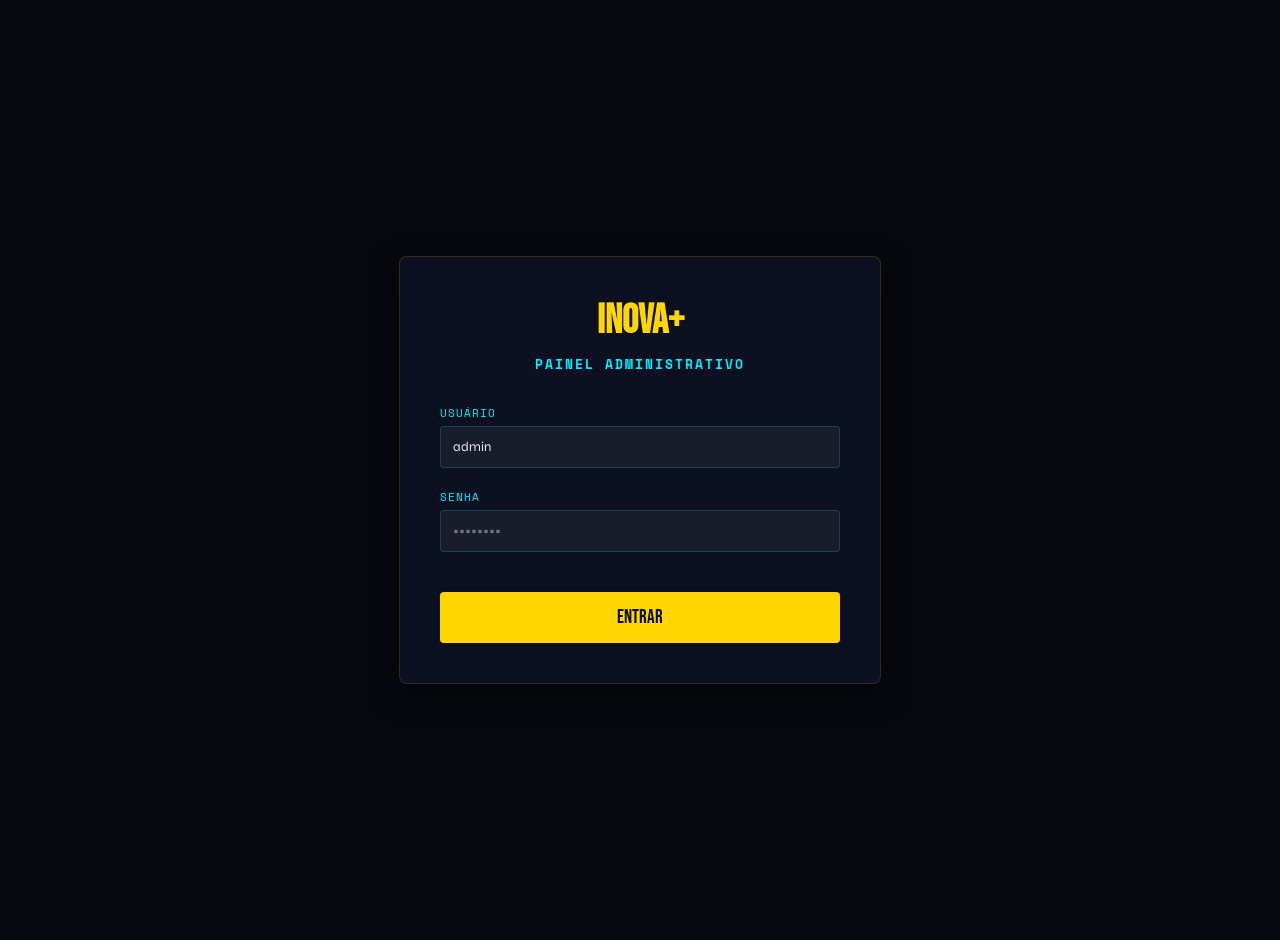
==== admin.html @ e515fde0 "Add admin panel HTML structure and styles" ====
<!DOCTYPE html>
<html lang="pt-BR">
<head>
    <meta charset="UTF-8">
    <meta name="viewport" content="width=device-width, initial-scale=1.0">
    <title>Painel Admin - Hackathon Inova+ 2026</title>
    <link href="https://fonts.googleapis.com/css2?family=Bebas+Neue&family=Syne:wght@400;600;700;800&family=Space+Mono:wght@400;700&display=swap" rel="stylesheet" />
    <style>
        :root {
            --yellow: #FFD600;
            --cyan: #00F0FF;
            --dark: #07090F;
            --panel: #0C1020;
            --text: #E8EAF6;
            --error: #ff4444;
            --success: #00C851;
            --border: rgba(255,214,0,0.15);
        }
        
        body {
            background: var(--dark);
            color: var(--text);
            font-family: 'Syne', sans-serif;
            display: flex;
            justify-content: center;
            align-items: center;
            min-height: 100vh;
            margin: 0;
            padding: 20px;
        }
        
        .login-container {
            background: var(--panel);
            border: 1px solid var(--border);
            border-radius: 8px;
            padding: 40px;
            width: 100%;
            max-width: 400px;
            box-shadow: 0 10px 30px rgba(0,0,0,0.5);
        }
        
        h1 {
            font-family: 'Bebas Neue', sans-serif;
            color: var(--yellow);
            font-size: 2.5rem;
            margin: 0 0 10px 0;
            text-align: center;
        }
        
        h2 {
            font-family: 'Space Mono', monospace;
            font-size: 0.8rem;
            color: var(--cyan);
            text-align: center;
            margin-bottom: 30px;
            letter-spacing: 2px;
        }
        
        .form-group {
            margin-bottom: 20px;
        }
        
        label {
            display: block;
            font-family: 'Space Mono', monospace;
            font-size: 0.7rem;
            color: var(--cyan);
            margin-bottom: 5px;
            letter-spacing: 1px;
        }
        
        input {
            width: 100%;
            padding: 12px;
            background: rgba(255,255,255,0.05);
            border: 1px solid rgba(0,240,255,0.2);
            color: var(--text);
            font-family: 'Syne', sans-serif;
            border-radius: 4px;
            box-sizing: border-box;
        }
        
        input:focus {
            outline: none;
            border-color: var(--yellow);
            box-shadow: 0 0 0 3px rgba(255,214,0,0.1);
        }
        
        .btn-login {
            width: 100%;
            padding: 14px;
            background: var(--yellow);
            color: var(--dark);
            font-family: 'Bebas Neue', sans-serif;
            font-size: 1.2rem;
            border: none;
            cursor: pointer;
            border-radius: 4px;
            margin-top: 20px;
            transition: all 0.3s;
        }
        
        .btn-login:hover {
            background: var(--cyan);
            transform: translateY(-2px);
            box-shadow: 0 5px 15px rgba(0,240,255,0.3);
        }
        
        .error-message {
            background: rgba(255,68,68,0.1);
            border-left: 4px solid var(--error);
            padding: 10px;
            margin: 20px 0;
            color: #ff8888;
            display: none;
        }
        
        .success-message {
            background: rgba(0,200,81,0.1);
            border-left: 4px solid var(--success);
            padding: 10px;
            margin: 20px 0;
            color: #88ff88;
            display: none;
        }
        
        .password-requirements {
            background: rgba(255,214,0,0.05);
            padding: 15px;
            border-radius: 4px;
            margin: 20px 0;
            font-size: 0.8rem;
        }
        
        .password-requirements h3 {
            color: var(--yellow);
            margin: 0 0 10px 0;
            font-size: 0.9rem;
        }
        
        .password-requirements ul {
            margin: 0;
            padding-left: 20px;
            color: var(--text);
        }
        
        .password-requirements li {
            margin-bottom: 5px;
        }
        
        .requirement-met {
            color: #00ff99;
        }
        
        .requirement-unmet {
            color: #ff8888;
        }
    </style>
</head>
<body>
    <div class="login-container" id="loginForm">
        <h1>INOVA+</h1>
        <h2>PAINEL ADMINISTRATIVO</h2>
        
        <div class="error-message" id="errorMessage"></div>
        <div class="success-message" id="successMessage"></div>
        
        <div id="loginPanel">
            <div class="form-group">
                <label>USUÁRIO</label>
                <input type="text" id="username" placeholder="admin" value="admin">
            </div>
            
            <div class="form-group">
                <label>SENHA</label>
                <input type="password" id="password" placeholder="••••••••">
            </div>
            
            <button class="btn-login" onclick="fazerLogin()">ENTRAR</button>
        </div>
        
        <div id="changePasswordPanel" style="display: none;">
            <div class="password-requirements">
                <h3>🔒 REQUISITOS DE SEGURANÇA</h3>
                <ul>
                    <li id="req-length">❌ Mínimo 8 caracteres</li>
                    <li id="req-upper">❌ Pelo menos 1 letra maiúscula</li>
                    <li id="req-lower">❌ Pelo menos 1 letra minúscula</li>
                    <li id="req-number">❌ Pelo menos 1 número</li>
                    <li id="req-special">❌ Pelo menos 1 caractere especial (!@#$%^&*)</li>
                </ul>
            </div>
            
            <div class="form-group">
                <label>SENHA ATUAL</label>
                <input type="password" id="currentPassword" placeholder="••••••••">
            </div>
            
            <div class="form-group">
                <label>NOVA SENHA</label>
                <input type="password" id="newPassword" placeholder="••••••••" onkeyup="validarSenha()">
            </div>
            
            <div class="form-group">
                <label>CONFIRMAR NOVA SENHA</label>
                <input type="password" id="confirmPassword" placeholder="••••••••">
            </div>
            
            <button class="btn-login" onclick="alterarSenha()">ALTERAR SENHA</button>
        </div>
    </div>

    <script>
        // USE A MESMA URL DO SEU APPS SCRIPT (a mesma do formulário)
        const SCRIPT_URL = 'https://script.google.com/macros/s/AKfycbwMKaQ-8fopOYoehbYpZNs1veUWuI6yztzF2uRAOkMX9GWi3FrcPFpfTfwN0WLoxo12/exec';
        
        function fazerLogin() {
            const username = document.getElementById('username').value;
            const password = document.getElementById('password').value;
            
            if (!username || !password) {
                mostrarErro('Preencha todos os campos');
                return;
            }
            
            fetch(`${SCRIPT_URL}?action=login&username=${encodeURIComponent(username)}&password=${encodeURIComponent(password)}`)
                .then(response => response.json())
                .then(data => {
                    if (data.success) {
                        if (data.primeiro_acesso) {
                            document.getElementById('loginPanel').style.display = 'none';
                            document.getElementById('changePasswordPanel').style.display = 'block';
                            document.getElementById('currentPassword').value = password;
                            mostrarSucesso('Primeiro acesso! Crie uma nova senha forte.');
                        } else {
                            window.location.href = 'dashboard.html';
                        }
                    } else {
                        mostrarErro(data.error || 'Usuário ou senha inválidos');
                    }
                })
                .catch(error => {
                    mostrarErro('Erro de conexão');
                });
        }
        
        function validarSenha() {
            const senha = document.getElementById('newPassword').value;
            
            const requisitos = {
                length: senha.length >= 8,
                upper: /[A-Z]/.test(senha),
                lower: /[a-z]/.test(senha),
                number: /[0-9]/.test(senha),
                special: /[!@#$%^&*]/.test(senha)
            };
            
            document.getElementById('req-length').innerHTML = (requisitos.length ? '✅' : '❌') + ' Mínimo 8 caracteres';
            document.getElementById('req-upper').innerHTML = (requisitos.upper ? '✅' : '❌') + ' Pelo menos 1 letra maiúscula';
            document.getElementById('req-lower').innerHTML = (requisitos.lower ? '✅' : '❌') + ' Pelo menos 1 letra minúscula';
            document.getElementById('req-number').innerHTML = (requisitos.number ? '✅' : '❌') + ' Pelo menos 1 número';
            document.getElementById('req-special').innerHTML = (requisitos.special ? '✅' : '❌') + ' Pelo menos 1 caractere especial';
            
            return requisitos.length && requisitos.upper && requisitos.lower && requisitos.number && requisitos.special;
        }
        
        function alterarSenha() {
            const username = document.getElementById('username').value;
            const currentPassword = document.getElementById('currentPassword').value;
            const newPassword = document.getElementById('newPassword').value;
            const confirmPassword = document.getElementById('confirmPassword').value;
            
            if (!validarSenha()) {
                mostrarErro('A nova senha não atende aos requisitos de segurança');
                return;
            }
            
            if (newPassword !== confirmPassword) {
                mostrarErro('As senhas não conferem');
                return;
            }
            
            fetch(`${SCRIPT_URL}?action=changePassword&username=${encodeURIComponent(username)}&currentPassword=${encodeURIComponent(currentPassword)}&newPassword=${encodeURIComponent(newPassword)}`)
                .then(response => response.json())
                .then(data => {
                    if (data.success) {
                        mostrarSucesso('Senha alterada com sucesso! Redirecionando...');
                        setTimeout(() => {
                            window.location.href = 'dashboard.html';
                        }, 2000);
                    } else {
                        mostrarErro(data.error || 'Erro ao alterar senha');
                    }
                })
                .catch(error => {
                    mostrarErro('Erro de conexão');
                });
        }
        
        function mostrarErro(msg) {
            document.getElementById('errorMessage').style.display = 'block';
            document.getElementById('errorMessage').innerHTML = msg;
            document.getElementById('successMessage').style.display = 'none';
        }
        
        function mostrarSucesso(msg) {
            document.getElementById('successMessage').style.display = 'block';
            document.getElementById('successMessage').innerHTML = msg;
            document.getElementById('errorMessage').style.display = 'none';
        }
    </script>
</body>
</html>
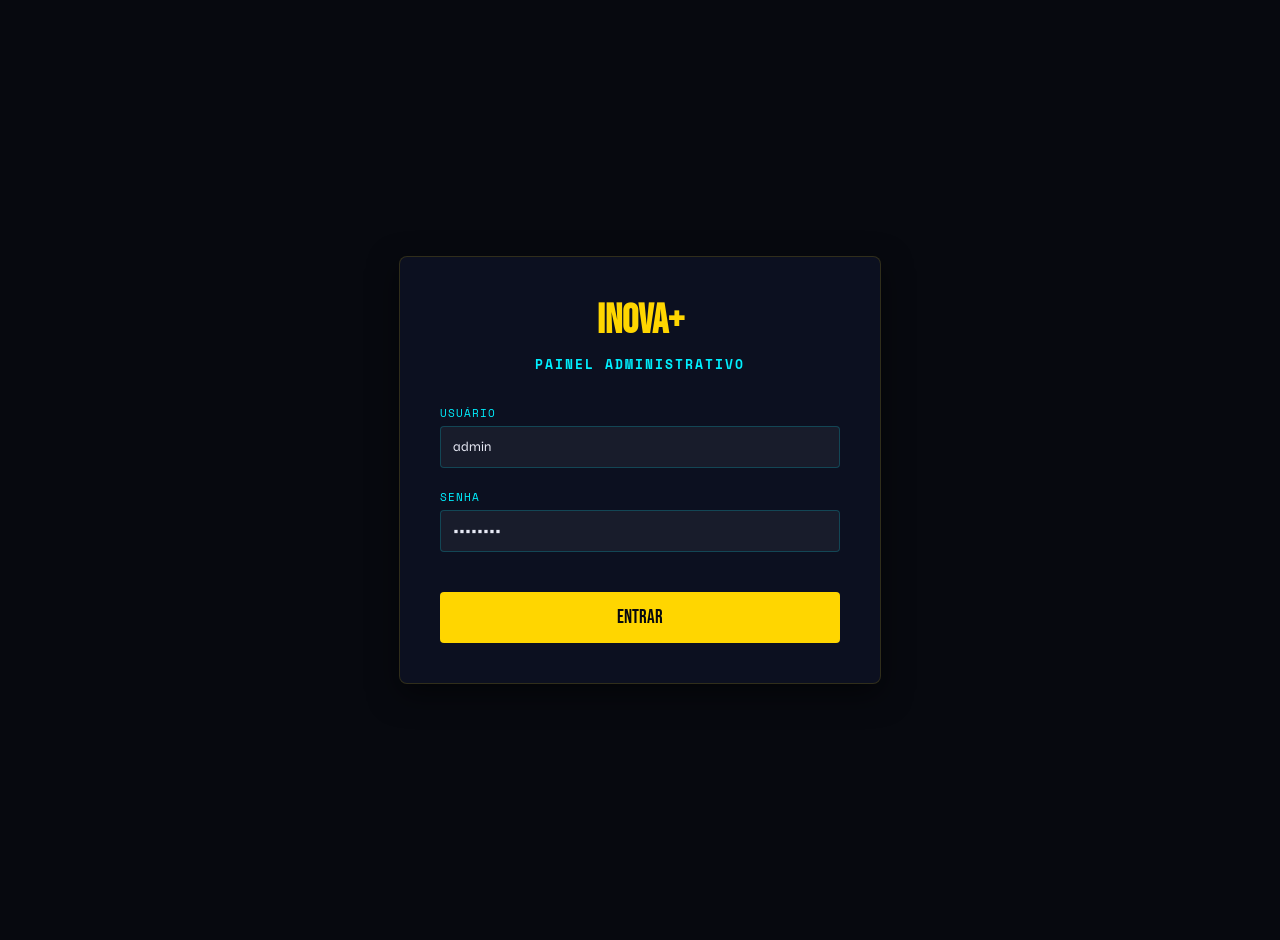
==== commit 0b96a264: "Remove password requirements section from admin.html" ====
--- a/admin.html
+++ b/admin.html
@@ -123,42 +123,10 @@
             color: #88ff88;
             display: none;
         }
-        
-        .password-requirements {
-            background: rgba(255,214,0,0.05);
-            padding: 15px;
-            border-radius: 4px;
-            margin: 20px 0;
-            font-size: 0.8rem;
-        }
-        
-        .password-requirements h3 {
-            color: var(--yellow);
-            margin: 0 0 10px 0;
-            font-size: 0.9rem;
-        }
-        
-        .password-requirements ul {
-            margin: 0;
-            padding-left: 20px;
-            color: var(--text);
-        }
-        
-        .password-requirements li {
-            margin-bottom: 5px;
-        }
-        
-        .requirement-met {
-            color: #00ff99;
-        }
-        
-        .requirement-unmet {
-            color: #ff8888;
-        }
     </style>
 </head>
 <body>
-    <div class="login-container" id="loginForm">
+    <div class="login-container">
         <h1>INOVA+</h1>
         <h2>PAINEL ADMINISTRATIVO</h2>
         
@@ -173,128 +141,50 @@
             
             <div class="form-group">
                 <label>SENHA</label>
-                <input type="password" id="password" placeholder="••••••••">
+                <input type="password" id="password" placeholder="••••••••" value="admin123">
             </div>
             
             <button class="btn-login" onclick="fazerLogin()">ENTRAR</button>
-        </div>
-        
-        <div id="changePasswordPanel" style="display: none;">
-            <div class="password-requirements">
-                <h3>🔒 REQUISITOS DE SEGURANÇA</h3>
-                <ul>
-                    <li id="req-length">❌ Mínimo 8 caracteres</li>
-                    <li id="req-upper">❌ Pelo menos 1 letra maiúscula</li>
-                    <li id="req-lower">❌ Pelo menos 1 letra minúscula</li>
-                    <li id="req-number">❌ Pelo menos 1 número</li>
-                    <li id="req-special">❌ Pelo menos 1 caractere especial (!@#$%^&*)</li>
-                </ul>
-            </div>
-            
-            <div class="form-group">
-                <label>SENHA ATUAL</label>
-                <input type="password" id="currentPassword" placeholder="••••••••">
-            </div>
-            
-            <div class="form-group">
-                <label>NOVA SENHA</label>
-                <input type="password" id="newPassword" placeholder="••••••••" onkeyup="validarSenha()">
-            </div>
-            
-            <div class="form-group">
-                <label>CONFIRMAR NOVA SENHA</label>
-                <input type="password" id="confirmPassword" placeholder="••••••••">
-            </div>
-            
-            <button class="btn-login" onclick="alterarSenha()">ALTERAR SENHA</button>
         </div>
     </div>
 
     <script>
-        // USE A MESMA URL DO SEU APPS SCRIPT (a mesma do formulário)
+        // !!! USE A URL CORRETA DA SUA IMPLANTAÇÃO !!!
         const SCRIPT_URL = 'https://script.google.com/macros/s/AKfycbwMKaQ-8fopOYoehbYpZNs1veUWuI6yztzF2uRAOkMX9GWi3FrcPFpfTfwN0WLoxo12/exec';
         
         function fazerLogin() {
             const username = document.getElementById('username').value;
             const password = document.getElementById('password').value;
             
-            if (!username || !password) {
-                mostrarErro('Preencha todos os campos');
-                return;
-            }
-            
-            fetch(`${SCRIPT_URL}?action=login&username=${encodeURIComponent(username)}&password=${encodeURIComponent(password)}`)
-                .then(response => response.json())
-                .then(data => {
-                    if (data.success) {
-                        if (data.primeiro_acesso) {
-                            document.getElementById('loginPanel').style.display = 'none';
-                            document.getElementById('changePasswordPanel').style.display = 'block';
-                            document.getElementById('currentPassword').value = password;
-                            mostrarSucesso('Primeiro acesso! Crie uma nova senha forte.');
-                        } else {
-                            window.location.href = 'dashboard.html';
-                        }
+            mostrarErro('Conectando...');
+            
+            // Usando JSONP para evitar erro de CORS
+            const callbackName = 'callback_' + Date.now();
+            
+            window[callbackName] = function(data) {
+                if (data.success) {
+                    if (data.primeiro_acesso) {
+                        window.location.href = 'trocar-senha.html'; // Página para trocar senha
                     } else {
-                        mostrarErro(data.error || 'Usuário ou senha inválidos');
+                        window.location.href = 'dashboard.html'; // Página do dashboard
                     }
-                })
-                .catch(error => {
-                    mostrarErro('Erro de conexão');
-                });
-        }
-        
-        function validarSenha() {
-            const senha = document.getElementById('newPassword').value;
-            
-            const requisitos = {
-                length: senha.length >= 8,
-                upper: /[A-Z]/.test(senha),
-                lower: /[a-z]/.test(senha),
-                number: /[0-9]/.test(senha),
-                special: /[!@#$%^&*]/.test(senha)
+                } else {
+                    mostrarErro(data.error || 'Usuário ou senha inválidos');
+                }
+                
+                delete window[callbackName];
+                document.body.removeChild(script);
             };
             
-            document.getElementById('req-length').innerHTML = (requisitos.length ? '✅' : '❌') + ' Mínimo 8 caracteres';
-            document.getElementById('req-upper').innerHTML = (requisitos.upper ? '✅' : '❌') + ' Pelo menos 1 letra maiúscula';
-            document.getElementById('req-lower').innerHTML = (requisitos.lower ? '✅' : '❌') + ' Pelo menos 1 letra minúscula';
-            document.getElementById('req-number').innerHTML = (requisitos.number ? '✅' : '❌') + ' Pelo menos 1 número';
-            document.getElementById('req-special').innerHTML = (requisitos.special ? '✅' : '❌') + ' Pelo menos 1 caractere especial';
-            
-            return requisitos.length && requisitos.upper && requisitos.lower && requisitos.number && requisitos.special;
-        }
-        
-        function alterarSenha() {
-            const username = document.getElementById('username').value;
-            const currentPassword = document.getElementById('currentPassword').value;
-            const newPassword = document.getElementById('newPassword').value;
-            const confirmPassword = document.getElementById('confirmPassword').value;
-            
-            if (!validarSenha()) {
-                mostrarErro('A nova senha não atende aos requisitos de segurança');
-                return;
-            }
-            
-            if (newPassword !== confirmPassword) {
-                mostrarErro('As senhas não conferem');
-                return;
-            }
-            
-            fetch(`${SCRIPT_URL}?action=changePassword&username=${encodeURIComponent(username)}&currentPassword=${encodeURIComponent(currentPassword)}&newPassword=${encodeURIComponent(newPassword)}`)
-                .then(response => response.json())
-                .then(data => {
-                    if (data.success) {
-                        mostrarSucesso('Senha alterada com sucesso! Redirecionando...');
-                        setTimeout(() => {
-                            window.location.href = 'dashboard.html';
-                        }, 2000);
-                    } else {
-                        mostrarErro(data.error || 'Erro ao alterar senha');
-                    }
-                })
-                .catch(error => {
-                    mostrarErro('Erro de conexão');
-                });
+            const script = document.createElement('script');
+            script.src = `${SCRIPT_URL}?action=login&username=${encodeURIComponent(username)}&password=${encodeURIComponent(password)}&callback=${callbackName}`;
+            script.onerror = function() {
+                mostrarErro('Erro de conexão com o servidor');
+                delete window[callbackName];
+                document.body.removeChild(script);
+            };
+            
+            document.body.appendChild(script);
         }
         
         function mostrarErro(msg) {
